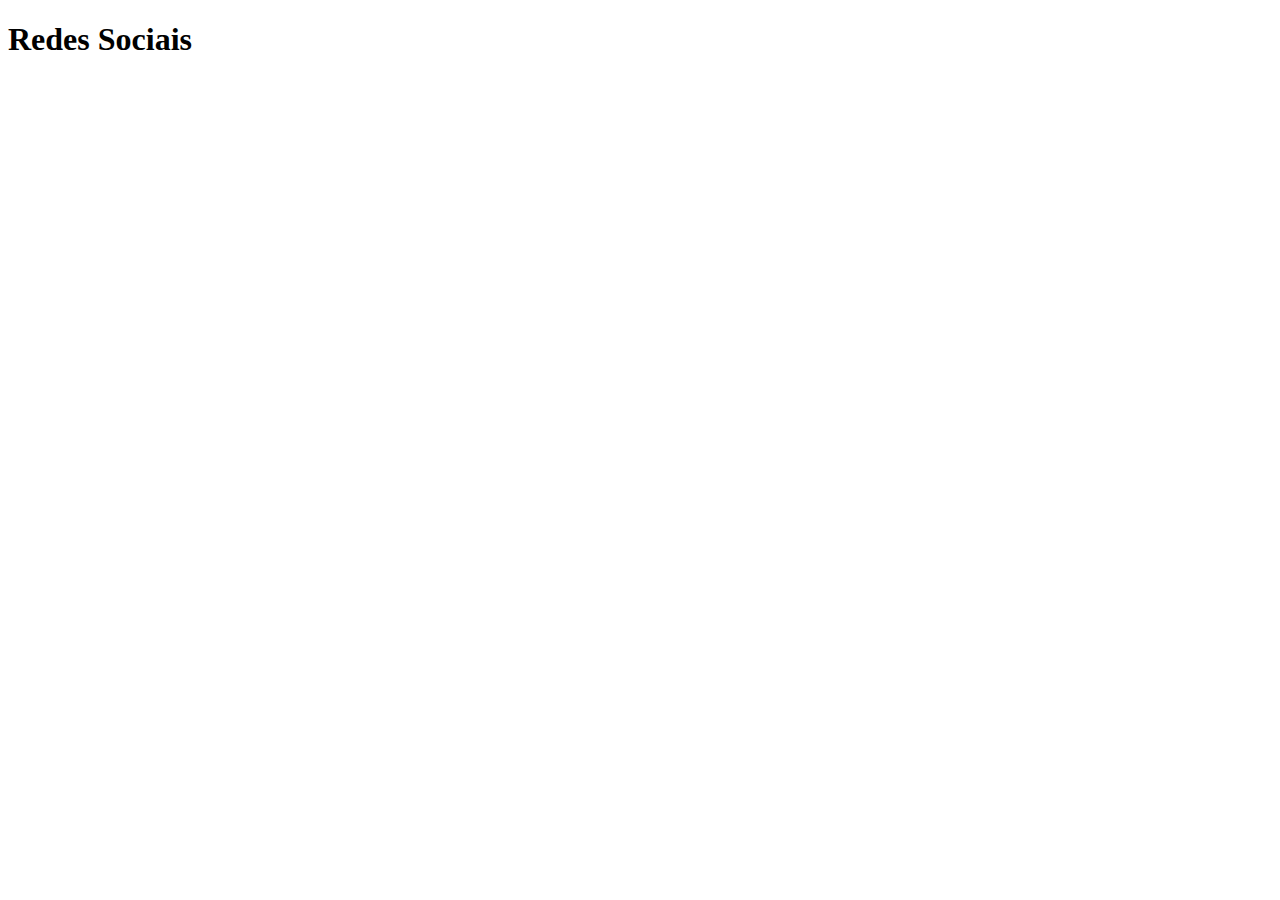
==== index.html @ 52fc59f9 "Página principal" ====
<!DOCTYPE html>
<html lang="pt-br">
<head>
    <meta charset="UTF-8">
    <meta http-equiv="X-UA-Compatible" content="IE=edge">
    <meta name="viewport" content="width=device-width, initial-scale=1.0">
    <title>Projeto de redes sociais</title>
</head>
<body>
    <h1>Redes Sociais</h1>
    
</body>
</html>
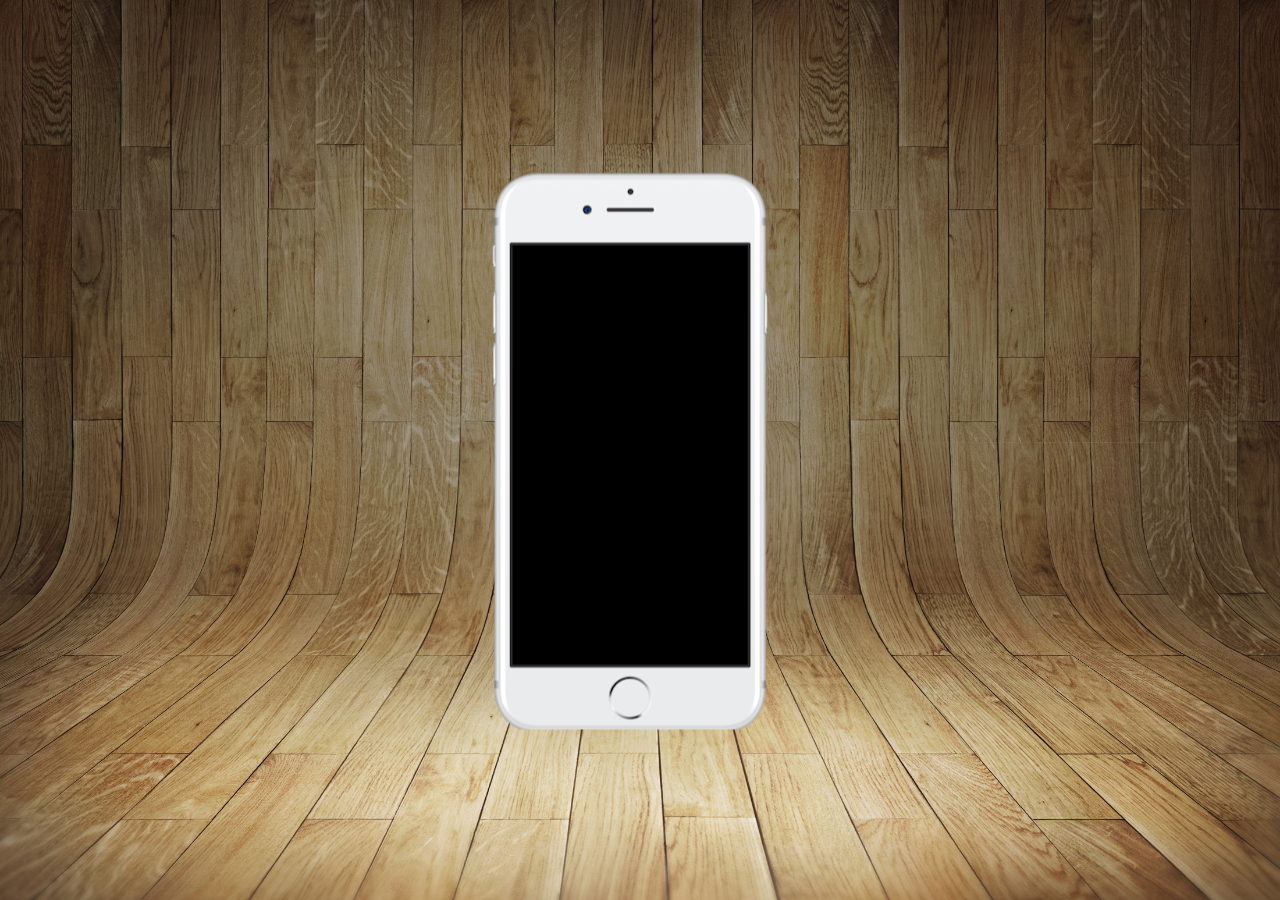
==== commit 88c7e588: "Atualização  da  página principal" ====
--- a/index.html
+++ b/index.html
@@ -4,10 +4,23 @@
     <meta charset="UTF-8">
     <meta http-equiv="X-UA-Compatible" content="IE=edge">
     <meta name="viewport" content="width=device-width, initial-scale=1.0">
+    <link rel="shortcut icon" href="favicon.ico" type="image/x-icon">
+    <link rel="stylesheet" href="css/style.css">
     <title>Projeto de redes sociais</title>
+    <style>
+
+    </style>
 </head>
 <body>
-    <h1>Redes Sociais</h1>
-    
+    <main>
+        <section id="telefone">
+
+        </section>
+
+        <section id="redes-sociais">
+            
+        </section>
+    </main>
+
 </body>
 </html>--- a/css/style.css
+++ b/css/style.css
@@ -0,0 +1,35 @@
+@charset "UTF-8";
+
+* {
+    margin: 0;
+    padding: 0;
+    font-family: Arial, Helvetica, sans-serif;
+}
+
+html,
+body {
+    height: 100vh;
+    width: 100vw;
+    background-color: black;
+    background: url(../imagens/fundo-madeira.jpg) no-repeat top center;
+    background-size: cover;
+    background-attachment: fixed;
+}
+
+main {
+    height: 100vh;
+    position: relative;
+}
+
+section#telefone {
+    width: 300px;
+    height: 559px;
+    background:  url(../imagens/iphone.png) no-repeat;
+    background-attachment: fixed;
+    position: absolute;
+    top: 50%;
+    left: 50%;
+    transform: translate(-50%, -50%);
+}
+
+
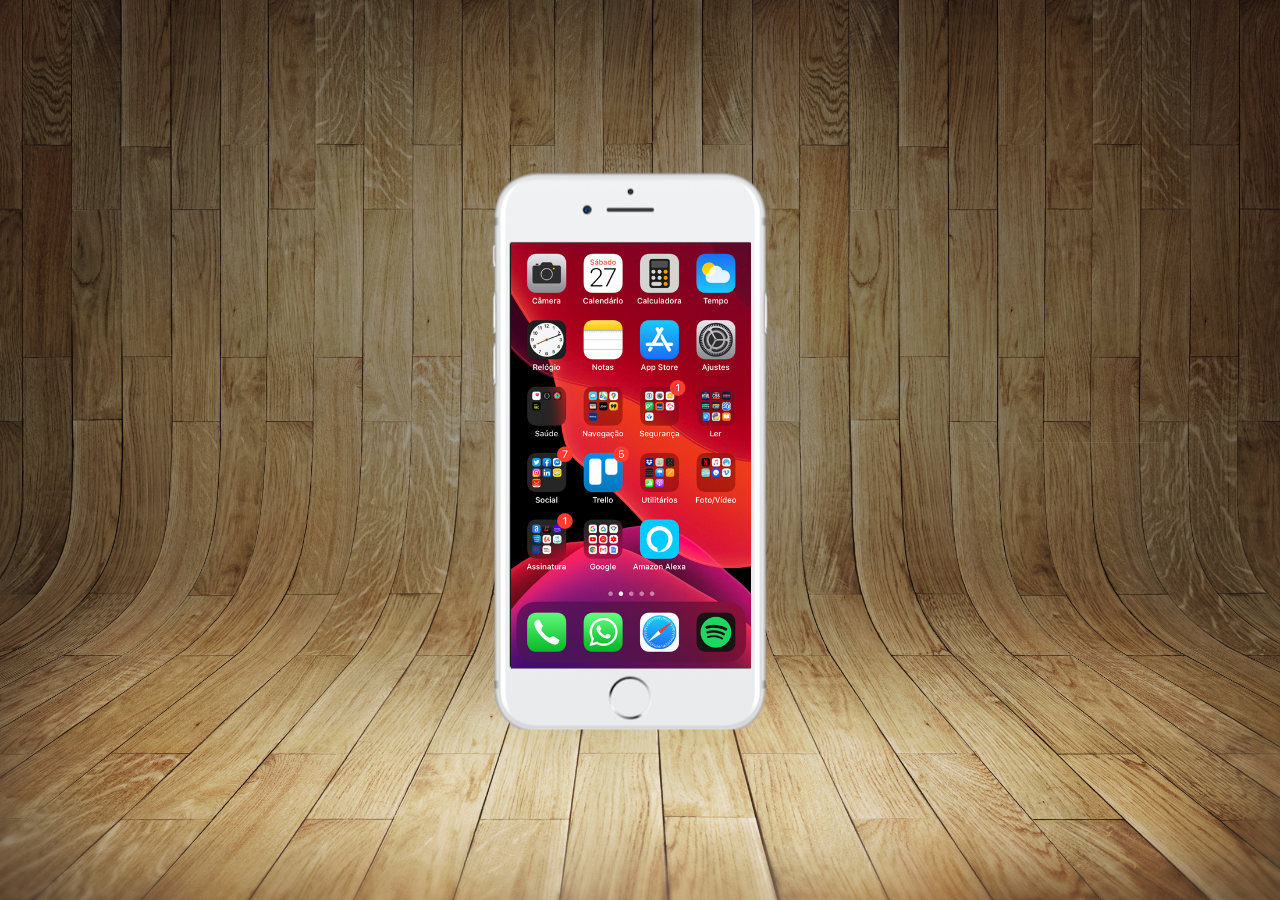
==== commit 135a2e36: "Criei a tela home do projeto" ====
--- a/index.html
+++ b/index.html
@@ -14,7 +14,7 @@
 <body>
     <main>
         <section id="telefone">
-
+                <iframe src="home.html" name="tela" id="tela" frameborder="0"></iframe>
         </section>
 
         <section id="redes-sociais">
--- a/css/style.css
+++ b/css/style.css
@@ -31,5 +31,11 @@
     left: 50%;
     transform: translate(-50%, -50%);
 }
+#tela{
+    position: relative;
+    top: 72px;
+    left: 21px;
+    width: 240px;
+    height: 426px;
+}
 
-
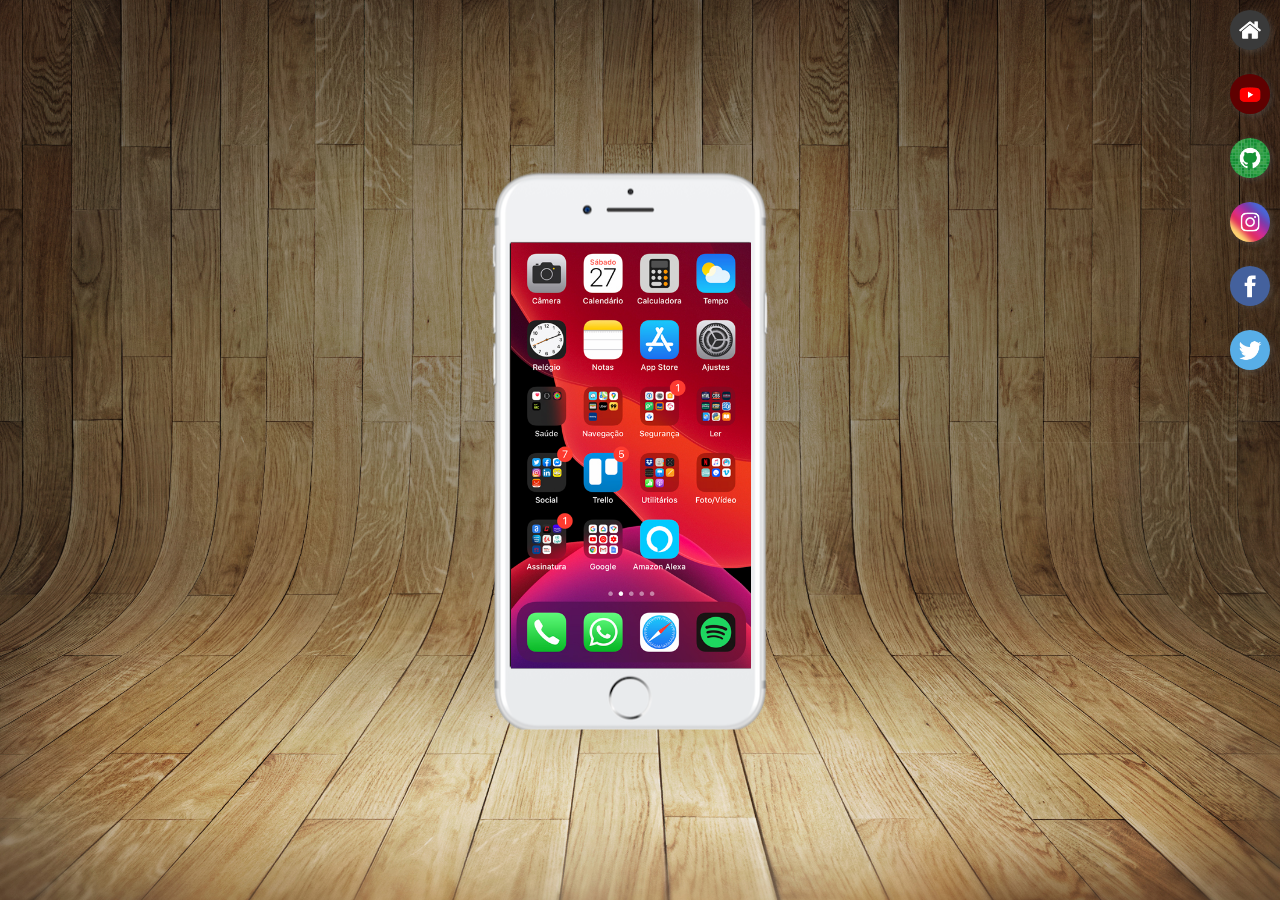
==== commit 92f0f0ec: "Adicionando os botões de navegação" ====
--- a/index.html
+++ b/index.html
@@ -14,11 +14,20 @@
 <body>
     <main>
         <section id="telefone">
-                <iframe src="home.html" name="tela" id="tela" frameborder="0"></iframe>
+                <iframe src="home.html" name="tela" id="tela" frameborder="0">
+                    Infelizmente seu navegador não é compatível com isso
+                </iframe>
         </section>
 
         <section id="redes-sociais">
             
+                <a href="#" target="tela"><img src="imagens/logo-home.jpg" alt=""></a><br>
+                <a href="#" target="tela"><img src="imagens/logo-youtube.jpg" alt=""></a><br>
+                <a href="#" target="tela"><img src="imagens/logo-github.jpg" alt=""></a><br>
+                <a href="#" target="tela"><img src="imagens/logo-instagram.jpg" alt=""></a><br>
+                <a href="#" target="tela"><img src="imagens/logo-facebook.jpg" alt=""></a><br>
+                <a href="#" target="tela"><img src="imagens/logo-twitter.jpg" alt=""></a>
+
         </section>
     </main>
 
--- a/css/style.css
+++ b/css/style.css
@@ -38,4 +38,19 @@
     width: 240px;
     height: 426px;
 }
-
+section#redes-sociais img{
+    width: 40px;
+    border-radius: 50%;
+    box-shadow: 2px 2px 6px rgba(90, 90, 90, 0.466);
+    margin: 10px;
+    box-sizing: border-box;
+}
+section#redes-sociais{
+    text-align: right;
+}
+section#redes-sociais img:hover{
+    transform: translate(-3px,-3px);
+    border: 2px solid rgba(255, 255, 255, 0.705);
+    box-shadow: 5px 5px 10px rgba(65, 65, 65, 0.555);
+    transition: transform .1s, border .3s;
+}
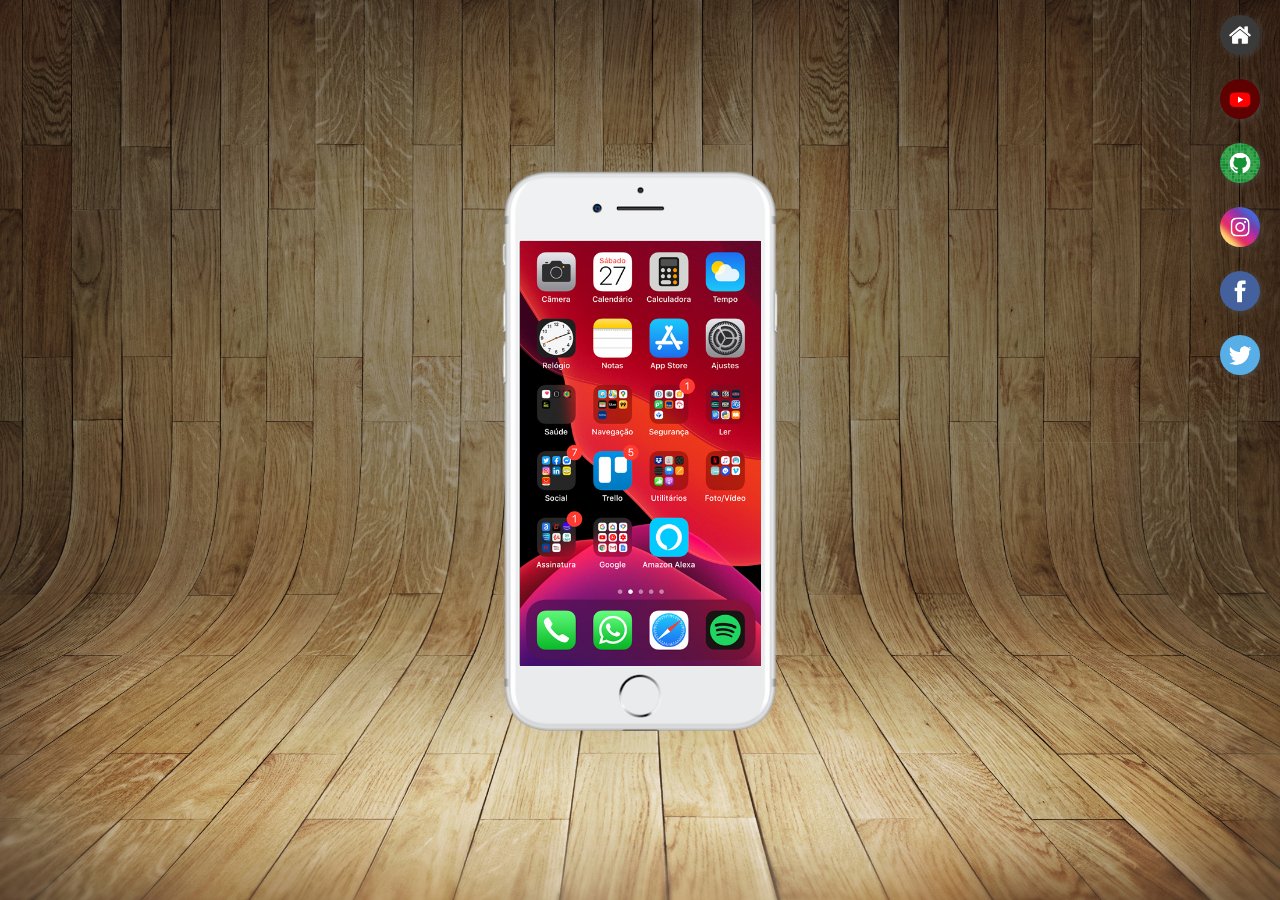
==== commit 9cb5ea8e: "Projeto Redes sociais  concluído" ====
--- a/index.html
+++ b/index.html
@@ -1,5 +1,6 @@
 <!DOCTYPE html>
 <html lang="pt-br">
+
 <head>
     <meta charset="UTF-8">
     <meta http-equiv="X-UA-Compatible" content="IE=edge">
@@ -11,25 +12,38 @@
 
     </style>
 </head>
+
 <body>
     <main>
+        
         <section id="telefone">
-                <iframe src="home.html" name="tela" id="tela" frameborder="0">
-                    Infelizmente seu navegador não é compatível com isso
-                </iframe>
+            <iframe src="home.html" name="tela" id="tela" frameborder="0">
+                Infelizmente seu navegador não é compatível com isso
+            </iframe>
         </section>
 
         <section id="redes-sociais">
-            
-                <a href="#" target="tela"><img src="imagens/logo-home.jpg" alt=""></a><br>
-                <a href="#" target="tela"><img src="imagens/logo-youtube.jpg" alt=""></a><br>
-                <a href="#" target="tela"><img src="imagens/logo-github.jpg" alt=""></a><br>
-                <a href="#" target="tela"><img src="imagens/logo-instagram.jpg" alt=""></a><br>
-                <a href="#" target="tela"><img src="imagens/logo-facebook.jpg" alt=""></a><br>
-                <a href="#" target="tela"><img src="imagens/logo-twitter.jpg" alt=""></a>
-
+            <a href="home.html" target="tela">
+                <img src="imagens/logo-home.jpg" alt="">
+            </a><br>
+            <a href="youtube.html" target="tela">
+                <img src="imagens/logo-youtube.jpg" alt="">
+            </a><br>
+            <a href="github.html" target="tela">
+                <img src="imagens/logo-github.jpg" alt="">
+            </a><br>
+            <a href="instagram.html" target="tela">
+                <img src="imagens/logo-instagram.jpg" alt="">
+            </a><br>
+            <a href="facebook.html" target="tela">
+                <img src="imagens/logo-facebook.jpg" alt="">
+            </a><br>
+            <a href="twitter.html" target="tela">
+                <img src="imagens/logo-twitter.jpg" alt="">
+            </a>
         </section>
     </main>
 
 </body>
+
 </html>--- a/css/style.css
+++ b/css/style.css
@@ -22,21 +22,29 @@
 }
 
 section#telefone {
-    width: 300px;
-    height: 559px;
-    background:  url(../imagens/iphone.png) no-repeat;
+    width: 280px;
+    height: 562px;
+    background: url(../imagens/frame-iphone.png) no-repeat;
     background-attachment: fixed;
+    background-size: cover;
     position: absolute;
     top: 50%;
     left: 50%;
-    transform: translate(-50%, -50%);
+    transform: translate(-50%,-50%);
 }
 #tela{
     position: relative;
     top: 72px;
-    left: 21px;
-    width: 240px;
-    height: 426px;
+    left: 20px;
+    width: 241px;
+    height: 425px;
+}
+section#redes-sociais img{
+    width: 40px;
+    border-radius: 50%;
+    box-shadow: 2px 2px 6px rgba(90, 90, 90, 0.466);
+    margin: 10px;
+    box-sizing: border-box;
 }
 section#redes-sociais img{
     width: 40px;
@@ -47,6 +55,7 @@
 }
 section#redes-sociais{
     text-align: right;
+    padding: 5px 10px;
 }
 section#redes-sociais img:hover{
     transform: translate(-3px,-3px);
